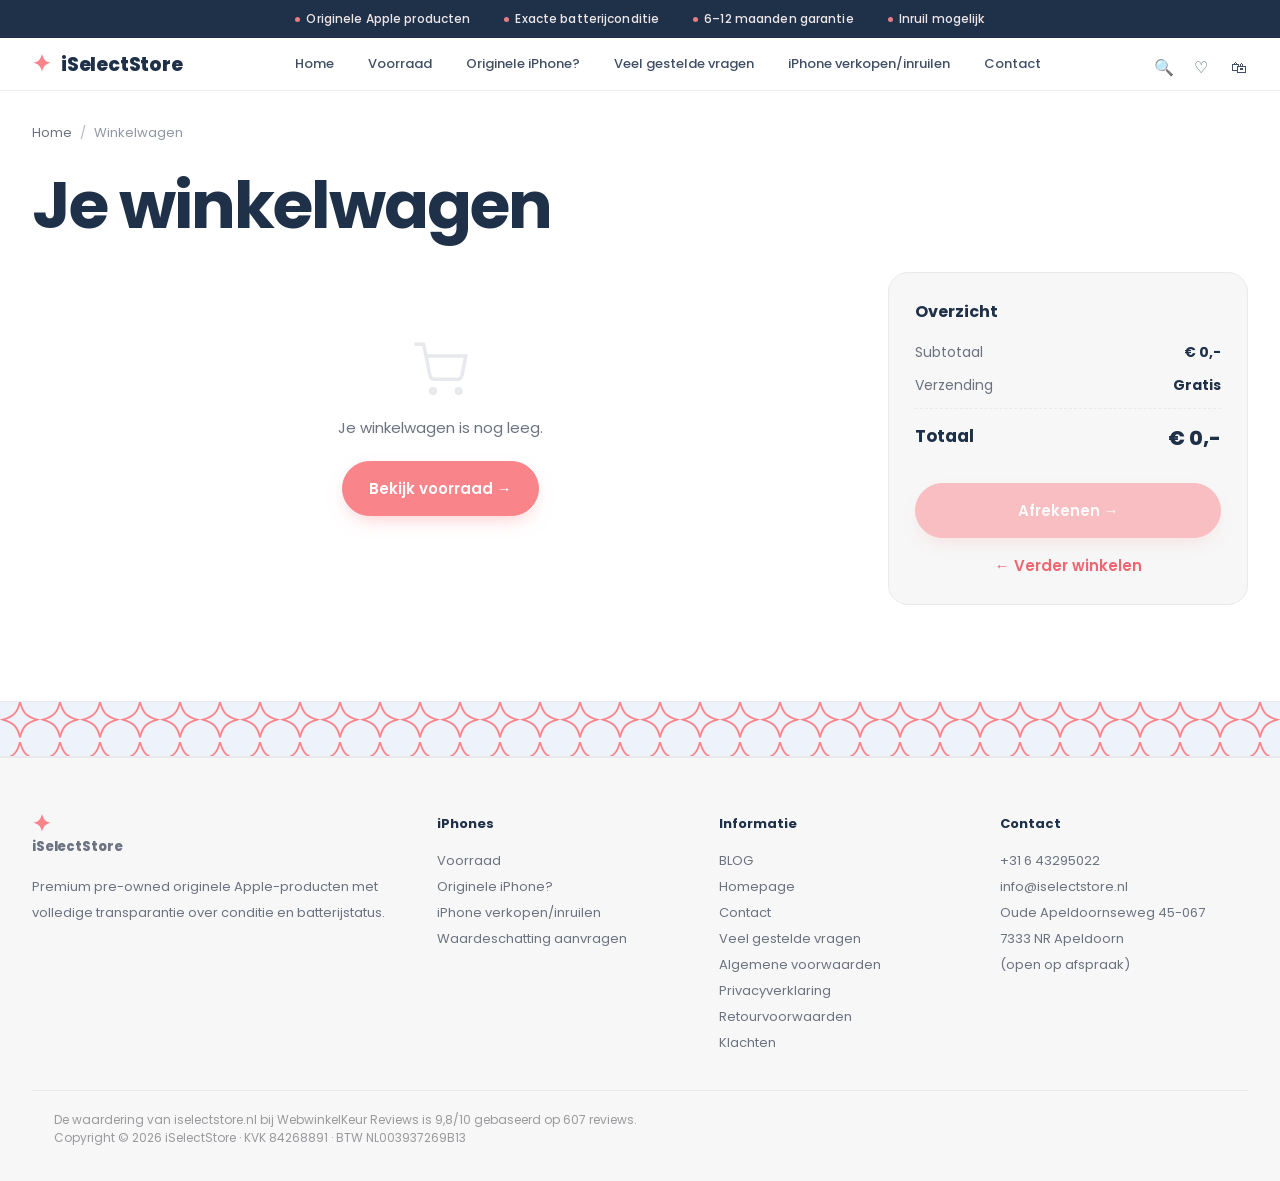
==== cart.html @ cd5c59bc "Add working shopping cart and checkout flow (localStorage-based) to complete the end-to-end demo: pr" ====
<!doctype html>
<html lang="nl">
<head>
<meta charset="utf-8">
<meta name="viewport" content="width=device-width,initial-scale=1,viewport-fit=cover">
<meta name="theme-color" content="#1f3049">
<title>Winkelwagen — iSelectStore</title>
<link rel="preconnect" href="https://fonts.googleapis.com">
<link rel="preconnect" href="https://fonts.gstatic.com" crossorigin>
<link href="https://fonts.googleapis.com/css2?family=Poppins:wght@400;500;600;700;800&display=swap" rel="stylesheet">
<link rel="stylesheet" href="styles.css">
</head>
<body>
<div class="top"><div class="topin"><span>Originele Apple producten</span><span>Exacte batterijconditie</span><span>6–12 maanden garantie</span><span>Inruil mogelijk</span></div></div>

<header id="siteHeader"><div class="nav">
  <a class="logo" href="index.html"><svg class="mark" viewBox="0 0 24 24"><path d="M12 0c.9 3.2 2 5.6 3.4 7.1C16.9 8.6 19.2 9.7 22.4 10.6c-3.2.9-5.5 2-7 3.5C13.9 15.6 12.8 18 12 21.1c-.8-3.1-1.9-5.5-3.4-7C7.1 12.6 4.8 11.5 1.6 10.6c3.2-.9 5.5-2 7-3.5C10.1 5.6 11.2 3.2 12 0z"/></svg>iSelectStore</a>
  <nav class="links"><a href="index.html">Home</a><a href="index.html#producten">Voorraad</a><a>Originele iPhone?</a><a>Veel gestelde vragen</a><a>iPhone verkopen/inruilen</a><a>Contact</a></nav>
  <div class="icons">
    <button class="ic" aria-label="Zoeken">🔍</button>
    <button class="ic" aria-label="Favorieten">♡</button>
    <a class="ic" href="cart.html" aria-label="Winkelwagen">🛍<span class="count">0</span></a>
    <button class="burger" id="burger" aria-label="Menu"><span></span><span></span><span></span></button>
  </div>
</div></header>

<nav class="mnav" id="mnav">
  <a href="index.html">Home</a><a href="index.html#producten">Voorraad</a><a>Originele iPhone?</a><a>Veel gestelde vragen</a><a>iPhone verkopen/inruilen</a><a>Contact</a>
  <a class="btn primary">Bekijk voorraad →</a>
</nav>

<main>
<section style="padding-top:32px"><div class="wrap">
  <div class="breadcrumb"><a href="index.html">Home</a><span>/</span><span style="color:var(--navy)">Winkelwagen</span></div>
  <h1 style="margin-bottom:32px">Je winkelwagen</h1>

  <div class="cartLayout">
    <div id="cartList"></div>
    <aside class="cartSummary">
      <h3>Overzicht</h3>
      <div class="sumRow"><span>Subtotaal</span><b id="sumSubtotal">€ 0,-</b></div>
      <div class="sumRow"><span>Verzending</span><b>Gratis</b></div>
      <div class="sumRow total"><span>Totaal</span><b id="sumTotal">€ 0,-</b></div>
      <a class="btn primary" id="checkoutBtn" href="checkout.html" style="width:100%;margin-top:18px;justify-content:center">Afrekenen →</a>
      <a class="link" href="index.html#producten" style="justify-content:center;margin-top:16px;width:100%">← Verder winkelen</a>
    </aside>
  </div>
</div></section>
</main>

<div class="patternBand"></div>

<footer><div class="wrap">
  <div class="footer">
    <div><a class="logo" href="index.html"><svg class="mark" viewBox="0 0 24 24"><path d="M12 0c.9 3.2 2 5.6 3.4 7.1C16.9 8.6 19.2 9.7 22.4 10.6c-3.2.9-5.5 2-7 3.5C13.9 15.6 12.8 18 12 21.1c-.8-3.1-1.9-5.5-3.4-7C7.1 12.6 4.8 11.5 1.6 10.6c3.2-.9 5.5-2 7-3.5C10.1 5.6 11.2 3.2 12 0z"/></svg>iSelectStore</a><p style="margin-top:14px">Premium pre-owned originele Apple-producten met volledige transparantie over conditie en batterijstatus.</p></div>
    <div><h4>iPhones</h4><a href="index.html#producten">Voorraad</a><a>Originele iPhone?</a><a>iPhone verkopen/inruilen</a><a>Waardeschatting aanvragen</a></div>
    <div><h4>Informatie</h4><a>BLOG</a><a href="index.html">Homepage</a><a>Contact</a><a>Veel gestelde vragen</a><a>Algemene voorwaarden</a><a>Privacyverklaring</a><a>Retourvoorwaarden</a><a>Klachten</a></div>
    <div><h4>Contact</h4><p>+31 6 43295022</p><p>info@iselectstore.nl</p><p>Oude Apeldoornseweg 45-067<br>7333 NR Apeldoorn<br>(open op afspraak)</p></div>
  </div>
  <div class="finePrint">De waardering van iselectstore.nl bij WebwinkelKeur Reviews is 9,8/10 gebaseerd op 607 reviews.<br>Copyright © 2026 iSelectStore · KVK 84268891 · BTW NL003937269B13</div>
</div></footer>

<script src="cart.js"></script>
<script src="main.js"></script>
<script>
function renderCart(){
  var items=iCart.getCart();
  var list=document.getElementById('cartList');
  var checkoutBtn=document.getElementById('checkoutBtn');

  if(!items.length){
    list.innerHTML='<div class="cartEmpty">'+
      '<svg viewBox="0 0 24 24" fill="none" stroke="currentColor" stroke-width="1.5" style="margin:0 auto 18px;display:block"><circle cx="9" cy="21" r="1"/><circle cx="20" cy="21" r="1"/><path d="M1 1h4l2.7 13.4a2 2 0 0 0 2 1.6h9.7a2 2 0 0 0 2-1.6L23 6H6"/></svg>'+
      '<p>Je winkelwagen is nog leeg.</p>'+
      '<a class="btn primary" href="index.html#producten">Bekijk voorraad →</a>'+
    '</div>';
    checkoutBtn.style.pointerEvents='none';
    checkoutBtn.style.opacity='.5';
  }else{
    list.innerHTML=items.map(function(item,i){
      return '<div class="cartItem">'+
        '<img src="'+item.img+'" alt="'+item.title+'">'+
        '<div class="info">'+
          '<h4>'+item.title+'</h4>'+
          '<div class="meta">'+item.meta+'</div>'+
          '<div class="itemPrice">'+iCart.fmt(item.price)+'</div>'+
        '</div>'+
        '<button class="remove" data-i="'+i+'">Verwijderen</button>'+
      '</div>';
    }).join('');
    checkoutBtn.style.pointerEvents='';
    checkoutBtn.style.opacity='';
  }

  var total=iCart.cartTotal(items);
  document.getElementById('sumSubtotal').textContent=iCart.fmt(total);
  document.getElementById('sumTotal').textContent=iCart.fmt(total);

  list.querySelectorAll('.remove').forEach(function(btn){
    btn.addEventListener('click',function(){
      iCart.removeFromCart(parseInt(btn.dataset.i,10));
      renderCart();
    });
  });
}
renderCart();
</script>
</body>
</html>
---- styles.css ----
:root{
  --navy:#1f3049;--coral:#f9858b;--coral-ink:#ef6570;--ivory:#f7f7f7;--anthracite:#25292d;
  --ink:#25292d;--muted:#6b7280;--line:#e7e9ec;--soft:#f7f7f7;
  --max:1260px;--ease:cubic-bezier(.22,1,.36,1);--header-h:52px
}
*{box-sizing:border-box;-webkit-tap-highlight-color:transparent}
html{scroll-behavior:smooth}
body{margin:0;font-family:'Poppins',-apple-system,BlinkMacSystemFont,"Helvetica Neue",Arial,sans-serif;color:var(--ink);background:#fff;-webkit-font-smoothing:antialiased;text-rendering:optimizeLegibility;overflow-x:hidden}
body.locked{overflow:hidden}
a{text-decoration:none;color:inherit}
img{display:block;max-width:100%}
button{font:inherit}
::selection{background:rgba(249,133,139,.25)}

.reveal{opacity:0;transform:translateY(26px);transition:opacity .8s var(--ease),transform .8s var(--ease)}
.reveal.in{opacity:1;transform:none}

.mark{flex:none;display:block}
.mark path{fill:var(--coral)}

.patternBand{height:56px;background-color:#eef3fb;border-top:1px solid var(--line);border-bottom:1px solid var(--line);
  background-image:url("data:image/svg+xml,%3Csvg xmlns='http://www.w3.org/2000/svg' width='40' height='40' viewBox='0 0 24 24'%3E%3Cpath d='M12 0c.9 3.2 2 5.6 3.4 7.1C16.9 8.6 19.2 9.7 22.4 10.6c-3.2.9-5.5 2-7 3.5C13.9 15.6 12.8 18 12 21.1c-.8-3.1-1.9-5.5-3.4-7C7.1 12.6 4.8 11.5 1.6 10.6c3.2-.9 5.5-2 7-3.5C10.1 5.6 11.2 3.2 12 0z' fill='none' stroke='%23f9858b' stroke-width='1.1'/%3E%3C/svg%3E");
  background-repeat:repeat;background-size:40px 40px}

.top{background:var(--navy);color:#fdf5f4;font-size:12px;overflow:hidden;letter-spacing:.01em;position:relative}
.topin{max-width:var(--max);margin:auto;padding:10px 18px;display:flex;gap:34px;justify-content:center;font-weight:500;white-space:nowrap;overflow-x:auto;scrollbar-width:none}
.topin::-webkit-scrollbar{display:none}
.topin span{opacity:.92;display:flex;align-items:center;gap:6px;flex:none}
.topin span::before{content:'';width:5px;height:5px;border-radius:50%;background:var(--coral);flex:none}

header{position:sticky;top:0;z-index:60;background:rgba(255,255,255,.86);backdrop-filter:saturate(180%) blur(20px);-webkit-backdrop-filter:saturate(180%) blur(20px);border-bottom:1px solid rgba(31,48,73,.08);transition:box-shadow .3s}
header.scrolled{box-shadow:0 1px 0 rgba(31,48,73,.06),0 8px 24px -12px rgba(31,48,73,.12)}
.nav{max-width:var(--max);margin:auto;height:var(--header-h);padding:0 22px;display:flex;align-items:center;gap:30px}
.logo{display:flex;align-items:center;gap:9px;color:var(--navy);flex:none;font-weight:800;font-size:19px;letter-spacing:-.01em}
.logo .mark{width:20px;height:20px}
.links{display:flex;gap:34px;justify-content:center;flex:1;font-size:13px;font-weight:500;color:var(--navy)}
.links a{opacity:.85;transition:opacity .2s}.links a:hover{opacity:1}
.icons{display:flex;gap:20px;align-items:center;color:var(--navy)}
.ic{width:18px;height:18px;display:grid;place-items:center;opacity:.85;cursor:pointer;transition:opacity .2s,transform .2s;background:none;border:0;padding:0;color:inherit;position:relative}
.ic:hover{opacity:1;transform:scale(1.08)}
.ic .count{position:absolute;top:-7px;right:-9px;background:var(--coral);color:#fff;font-size:9.5px;font-weight:800;width:16px;height:16px;border-radius:50%;display:grid;place-items:center;box-shadow:0 0 0 2px #fff}
.burger{display:none;width:22px;height:16px;position:relative;background:none;border:0;padding:0;cursor:pointer;flex:none}
.burger span{position:absolute;left:0;right:0;height:2px;background:var(--navy);border-radius:2px;transition:transform .3s var(--ease),opacity .2s}
.burger span:nth-child(1){top:0}.burger span:nth-child(2){top:7px}.burger span:nth-child(3){top:14px}
.burger.open span:nth-child(1){transform:translateY(7px) rotate(45deg)}
.burger.open span:nth-child(2){opacity:0}
.burger.open span:nth-child(3){transform:translateY(-7px) rotate(-45deg)}

.mnav{position:fixed;inset:0;z-index:55;background:rgba(255,255,255,.98);backdrop-filter:blur(30px);display:flex;flex-direction:column;justify-content:center;align-items:center;gap:6px;
  opacity:0;visibility:hidden;transform:translateY(-8px);transition:opacity .35s var(--ease),transform .35s var(--ease),visibility 0s .35s}
.mnav.open{opacity:1;visibility:visible;transform:none;transition:opacity .35s var(--ease),transform .35s var(--ease)}
.mnav a{font-size:30px;font-weight:600;letter-spacing:-.02em;color:var(--navy);padding:14px 0}
.mnav .primary{margin-top:22px;padding:16px 34px;font-size:16px}

.hero{background:radial-gradient(circle at 18% 20%,#fbfbfd 0%,var(--ivory) 45%,#eef0f3 100%);position:relative;overflow:hidden}
.hero::after{content:'';position:absolute;inset:0;background:radial-gradient(600px 300px at 85% 15%,rgba(249,133,139,.14),transparent 70%)}
.heroIn{max-width:var(--max);margin:auto;min-height:620px;padding:clamp(44px,8vw,70px) 22px;display:grid;grid-template-columns:1fr 1fr;align-items:center;gap:40px;position:relative}
.eye{font-size:13px;letter-spacing:.14em;font-weight:600;color:var(--coral-ink);margin-bottom:18px;text-transform:uppercase;display:flex;align-items:center;gap:8px}
.eye::before{content:'';width:22px;height:1px;background:var(--coral-ink)}
h1{font-size:clamp(38px,6vw,66px);line-height:1.05;letter-spacing:-.03em;margin:0 0 22px;font-weight:700;color:var(--navy)}
h1 span{color:var(--coral)}
.lead{font-size:clamp(16px,2.4vw,19px);line-height:1.6;color:var(--muted);max-width:540px;font-weight:400}
.ctas{display:flex;gap:14px;margin-top:34px;flex-wrap:wrap}
.btn{padding:15px 26px;border:1px solid rgba(31,48,73,.14);border-radius:980px;font-weight:600;font-size:15px;display:inline-flex;justify-content:center;align-items:center;gap:8px;transition:transform .25s var(--ease),box-shadow .25s var(--ease),background .25s;background:#fff;color:var(--navy);white-space:nowrap}
.btn:active{transform:scale(.97)}
.btn:hover{transform:translateY(-2px);box-shadow:0 10px 24px -10px rgba(31,48,73,.18)}
.primary{background:var(--coral);border-color:var(--coral);color:#fff;box-shadow:0 8px 20px -8px rgba(249,133,139,.55)}
.primary:hover{background:var(--coral-ink);border-color:var(--coral-ink);box-shadow:0 12px 28px -8px rgba(249,133,139,.6)}
.rating{display:flex;gap:12px;margin-top:30px;align-items:center;font-size:14px;color:var(--muted);flex-wrap:wrap}
.rating b{color:var(--navy)}
.stars{color:var(--coral);letter-spacing:2px}
.heroImg{display:flex;justify-content:center;perspective:1200px}
.heroImg img{width:min(540px,94%);aspect-ratio:1;object-fit:cover;border-radius:32px;box-shadow:0 40px 80px -20px rgba(31,48,73,.32),0 10px 30px -10px rgba(31,48,73,.14);transition:transform .6s var(--ease);will-change:transform}
.heroImg:hover img{transform:rotateY(-4deg) rotateX(2deg) scale(1.015)}

.wrap{max-width:var(--max);margin:auto;padding:0 22px}

.trust{border-block:1px solid var(--line);background:var(--ivory)}
.trustgrid{display:grid;grid-template-columns:repeat(6,1fr)}
.trustitem{display:flex;flex-direction:column;align-items:center;text-align:center;gap:10px;padding:28px 12px;border-right:1px solid var(--line)}
.trustitem:last-child{border-right:0}
.bubble{width:44px;height:44px;border-radius:50%;background:#fff;color:var(--coral);display:grid;place-items:center;box-shadow:0 2px 8px rgba(31,48,73,.08);flex:none}
.bubble svg{width:20px;height:20px}
.trustitem b{display:block;font-size:12.5px;font-weight:600;color:var(--navy);line-height:1.3}
.trustitem small{color:var(--muted);font-size:11px}

section{padding:clamp(56px,9vw,96px) 0}
.head{display:flex;justify-content:space-between;align-items:end;gap:15px;margin-bottom:36px;flex-wrap:wrap}
.eyebrow{font-size:12px;font-weight:700;letter-spacing:.12em;text-transform:uppercase;color:var(--coral-ink);margin:0 0 10px}
h2{font-size:clamp(27px,4vw,40px);letter-spacing:-.025em;margin:0 0 6px;font-weight:700;color:var(--navy)}
.sub{color:var(--muted);margin:0;font-size:16px}
.link{color:var(--coral-ink);font-weight:600;font-size:15px;display:inline-flex;align-items:center;gap:6px;transition:gap .2s}
.link:hover{gap:10px}

.cats{display:grid;grid-template-columns:repeat(4,1fr);gap:16px}
.cat{position:relative;overflow:hidden;border-radius:24px;min-height:320px;background:var(--soft);border:1px solid var(--line);transition:transform .45s var(--ease),box-shadow .45s var(--ease)}
.cat:hover{transform:translateY(-6px);box-shadow:0 24px 40px -20px rgba(31,48,73,.28)}
.cat img{width:100%;height:100%;object-fit:cover;transition:transform .6s var(--ease)}
.cat:hover img{transform:scale(1.06)}
.catcopy{position:absolute;left:0;right:0;bottom:0;padding:54px 20px 20px;background:linear-gradient(transparent,rgba(31,48,73,.8) 75%);color:#fff}
.catcopy b{font-size:20px;display:block;font-weight:700;letter-spacing:-.01em}
.catcopy span{font-size:12.5px;color:rgba(255,255,255,.85);display:inline-flex;align-items:center;gap:6px;margin-top:2px}

.tabs{display:flex;gap:8px;border:1px solid var(--line);background:var(--soft);padding:4px;border-radius:980px;margin-bottom:32px;width:fit-content;max-width:100%;overflow-x:auto;scrollbar-width:none}
.tabs::-webkit-scrollbar{display:none}
.tab{padding:9px 18px;color:var(--muted);white-space:nowrap;border-radius:980px;font-size:13.5px;font-weight:600;cursor:pointer;transition:background .2s,color .2s;flex:none}
.tab.active{color:#fff;background:var(--coral)}

.products{display:grid;grid-template-columns:repeat(4,1fr);gap:18px}
.card{border:1px solid var(--line);border-radius:22px;padding:16px;position:relative;background:#fff;display:flex;flex-direction:column;transition:transform .35s var(--ease),box-shadow .35s var(--ease),border-color .35s}
.card:hover{transform:translateY(-6px);box-shadow:0 26px 44px -22px rgba(31,48,73,.24);border-color:transparent}
.card>img{width:100%;aspect-ratio:1;object-fit:cover;border-radius:16px;background:#f6f6f6}
.heart{position:absolute;right:22px;top:22px;width:34px;height:34px;border-radius:50%;background:rgba(255,255,255,.9);backdrop-filter:blur(6px);display:grid;place-items:center;box-shadow:0 2px 8px rgba(31,48,73,.12);transition:transform .2s,color .2s;color:var(--navy);border:0}
.heart:hover{transform:scale(1.12);color:var(--coral)}
.badge{display:inline-flex;align-items:center;gap:5px;margin:13px 0 9px;background:#fdeceb;color:var(--coral-ink);padding:5px 10px;border-radius:999px;font-size:11px;font-weight:700;width:fit-content}
.badge::before{content:'●';font-size:7px}
.card h3{font-size:16.5px;line-height:1.3;margin:0 0 4px;font-weight:600;letter-spacing:-.01em;color:var(--navy)}
.meta{color:var(--muted);font-size:12.5px}
.price{display:flex;gap:9px;align-items:baseline;margin:11px 0 14px}
.price b{font-size:22px;font-weight:700;letter-spacing:-.01em;color:var(--navy)}
.old{font-size:12.5px;text-decoration:line-through;color:#9ca2aa}
.add{margin-top:auto;border:0;border-radius:980px;padding:13px;background:var(--navy);color:#fff;font-weight:600;font-size:14px;cursor:pointer;transition:background .2s,transform .2s}
.add:hover{background:var(--coral);transform:translateY(-1px)}

.snapdots{display:none;justify-content:center;gap:6px;margin-top:14px}
.snapdots span{width:6px;height:6px;border-radius:50%;background:var(--line)}
.snapdots span:first-child{background:var(--coral);width:16px;border-radius:4px}

.promo{background:linear-gradient(120deg,var(--navy),#2c4262 65%);border-radius:32px;display:grid;grid-template-columns:1.1fr .9fr;overflow:hidden;align-items:center;position:relative}
.promo::before{content:'';position:absolute;inset:0;background:radial-gradient(60px 60px at 92% 12%,rgba(249,133,139,.5),transparent 70%),radial-gradient(500px 260px at 0% 100%,rgba(249,133,139,.18),transparent 70%)}
.promocopy{padding:clamp(30px,5vw,56px);position:relative;color:#fff}
.promocopy h2{font-size:clamp(32px,5vw,52px);color:var(--coral);font-weight:800;line-height:1.05;margin:0 0 14px}
.promocopy p{color:rgba(255,255,255,.78);font-size:17px;line-height:1.6;margin:0 0 26px;max-width:420px}
.promo img{width:100%;height:380px;object-fit:cover}

.trade{background:linear-gradient(120deg,var(--navy),#2c4262 60%);border-radius:32px;display:grid;grid-template-columns:1.05fr .95fr;overflow:hidden;align-items:center;position:relative}
.trade::before{content:'';position:absolute;inset:0;background:radial-gradient(500px 260px at 10% 20%,rgba(249,133,139,.28),transparent 70%)}
.tradecopy{padding:clamp(30px,5vw,56px);position:relative;color:#fff}
.trade .eye{color:var(--coral)}.trade .eye::before{background:var(--coral)}
.trade h2{font-size:clamp(28px,4vw,44px);color:#fff}
.trade .lead{color:rgba(255,255,255,.72)}
.trade img{width:100%;height:400px;object-fit:cover}

.reviews{display:grid;grid-template-columns:repeat(3,1fr);gap:16px}
.review{border:1px solid var(--line);border-radius:20px;padding:26px;background:#fff;transition:box-shadow .3s,transform .3s}
.review:hover{box-shadow:0 20px 36px -22px rgba(31,48,73,.22);transform:translateY(-4px)}
.review p{color:#3a3d42;line-height:1.6;font-size:15px}
.review b{display:flex;align-items:center;gap:10px;margin-top:14px;font-size:13.5px;font-weight:600;color:var(--navy)}
.review b::before{content:'';width:30px;height:30px;border-radius:50%;background:linear-gradient(135deg,var(--coral),#ffb2b6);flex:none}

footer{border-top:1px solid var(--line);padding:56px 0 34px;background:var(--ivory)}
.footer{display:grid;grid-template-columns:1.5fr repeat(3,1fr);gap:34px}
.footer h4{margin:0 0 14px;font-size:13px;font-weight:700;color:var(--navy)}
.footer p,.footer a{display:block;color:var(--muted);font-size:13px;line-height:2;margin:0;transition:color .2s}
.footer a:hover{color:var(--navy)}
.finePrint{max-width:var(--max);margin:34px auto 0;padding:20px 22px 0;border-top:1px solid var(--line);color:#9a9a9e;font-size:12px}

/* Product detail page */
.breadcrumb{display:flex;gap:8px;align-items:center;font-size:13px;color:var(--muted);margin-bottom:28px;flex-wrap:wrap}
.breadcrumb a{transition:color .2s}.breadcrumb a:hover{color:var(--navy)}
.breadcrumb span{opacity:.5}

.pdp{display:grid;grid-template-columns:1fr 1fr;gap:56px;align-items:start}
.gallery{position:sticky;top:calc(var(--header-h) + 24px)}
.galleryMain{position:relative;border-radius:28px;overflow:hidden;background:var(--soft);border:1px solid var(--line);aspect-ratio:1}
.galleryMain img{width:100%;height:100%;object-fit:cover;transition:opacity .3s}
.ribbon{position:absolute;top:18px;left:18px;background:var(--coral);color:#fff;font-size:11px;font-weight:800;letter-spacing:.06em;text-transform:uppercase;padding:8px 14px;border-radius:999px;box-shadow:0 8px 20px -8px rgba(249,133,139,.6)}
.thumbs{display:flex;gap:10px;margin-top:14px}
.thumb{width:76px;height:76px;border-radius:14px;overflow:hidden;border:2px solid transparent;cursor:pointer;background:var(--soft);flex:none;transition:border-color .2s,transform .2s}
.thumb img{width:100%;height:100%;object-fit:cover}
.thumb.active{border-color:var(--coral)}
.thumb:hover{transform:translateY(-2px)}

.pdpInfo b.brand{color:var(--coral-ink);font-size:12px;font-weight:700;letter-spacing:.12em;text-transform:uppercase;display:block;margin-bottom:10px}
.pdpInfo h1{font-size:clamp(28px,3.4vw,38px);margin:0 0 10px}
.pdpRating{display:flex;align-items:center;gap:10px;font-size:13px;color:var(--muted);margin-bottom:22px}
.pdpPrice{display:flex;align-items:baseline;gap:12px;margin-bottom:6px}
.pdpPrice b{font-size:36px;font-weight:800;color:var(--navy);letter-spacing:-.02em}
.pdpPrice .old{font-size:16px}
.pdpSaving{display:inline-block;background:#fdeceb;color:var(--coral-ink);font-size:12px;font-weight:700;padding:4px 10px;border-radius:999px;margin-bottom:26px}
.pdpTaxNote{color:var(--muted);font-size:12.5px;margin:-18px 0 26px}

.specs{display:grid;grid-template-columns:1fr 1fr;gap:10px 20px;margin:0 0 28px;padding:20px;background:var(--soft);border-radius:18px;border:1px solid var(--line)}
.specs div{display:flex;flex-direction:column;gap:2px}
.specs b{font-size:13.5px;color:var(--navy)}
.specs small{color:var(--muted);font-size:11.5px;text-transform:uppercase;letter-spacing:.05em}

.optionGroup{margin-bottom:24px}
.optionGroup>label{display:block;font-size:13px;font-weight:600;color:var(--navy);margin-bottom:10px}
.swatches{display:flex;gap:10px;flex-wrap:wrap}
.swatch{padding:10px 18px;border-radius:980px;border:1.5px solid var(--line);font-size:13.5px;font-weight:600;color:var(--navy);cursor:pointer;transition:border-color .2s,background .2s}
.swatch.active{border-color:var(--coral);background:#fdeceb;color:var(--coral-ink)}
.colorDot{width:18px;height:18px;border-radius:50%;border:1.5px solid var(--line);cursor:pointer;transition:transform .2s,box-shadow .2s}
.colorDot.active{box-shadow:0 0 0 2px #fff,0 0 0 4px var(--coral)}

.accessories{display:flex;flex-direction:column;gap:10px}
.accessory{display:flex;align-items:center;gap:14px;border:1.5px solid var(--line);border-radius:16px;padding:14px 16px;cursor:pointer;transition:border-color .2s,background .2s}
.accessory:hover{border-color:#f3c4c7}
.accessory input{position:absolute;opacity:0;width:0;height:0}
.accCheck{width:20px;height:20px;border-radius:6px;border:1.5px solid var(--line);flex:none;display:grid;place-items:center;transition:background .2s,border-color .2s;background:#fff}
.accCheck::after{content:'';width:9px;height:5px;border-left:2px solid #fff;border-bottom:2px solid #fff;transform:rotate(-45deg) translateY(-1px);opacity:0}
.accessory input:checked ~ .accCheck{background:var(--coral);border-color:var(--coral)}
.accessory input:checked ~ .accCheck::after{opacity:1}
.accessory:has(input:checked){border-color:var(--coral);background:#fdeceb}
.accInfo{flex:1;display:flex;flex-direction:column;gap:2px}
.accInfo b{font-size:13.5px;color:var(--navy);font-weight:600}
.accInfo small{color:var(--muted);font-size:11.5px}
.accPrice{font-size:13.5px;font-weight:700;color:var(--navy);flex:none}
.accTotal{display:flex;justify-content:space-between;align-items:center;margin-top:14px;padding-top:14px;border-top:1px dashed var(--line);font-size:13.5px;color:var(--muted);font-weight:600}
.accTotal b{color:var(--navy);font-size:17px;font-weight:800}

.buyRow{display:flex;gap:12px;margin-bottom:20px}
.qty{display:flex;align-items:center;border:1.5px solid var(--line);border-radius:980px;overflow:hidden;flex:none}
.qty button{width:42px;height:52px;border:0;background:none;font-size:18px;cursor:pointer;color:var(--navy)}
.qty span{width:32px;text-align:center;font-weight:600}
.buyRow .add{flex:1;height:52px;font-size:15px}

.pdpFeatures{display:flex;flex-direction:column;gap:12px;padding-top:22px;border-top:1px solid var(--line)}
.pdpFeature{display:flex;gap:12px;align-items:flex-start;font-size:13.5px;color:var(--ink)}
.pdpFeature svg{width:18px;height:18px;color:var(--coral);flex:none;margin-top:1px}

.accordion{border-top:1px solid var(--line);margin-top:8px}
.accItem{border-bottom:1px solid var(--line)}
.accHead{display:flex;justify-content:space-between;align-items:center;padding:18px 2px;cursor:pointer;font-weight:600;color:var(--navy);font-size:14.5px}
.accHead::after{content:'+';font-size:20px;font-weight:400;color:var(--muted);transition:transform .25s}
.accItem.open .accHead::after{transform:rotate(45deg)}
.accBody{max-height:0;overflow:hidden;transition:max-height .35s var(--ease)}
.accBody p{color:var(--muted);font-size:14px;line-height:1.7;padding:0 2px 18px;margin:0}
.accBody ul{margin:0;padding:0 2px 18px 18px;color:var(--muted);font-size:14px;line-height:1.8}

.stockNote{display:flex;align-items:center;gap:6px;color:var(--coral-ink);font-size:12.5px;font-weight:600;margin:0 0 22px}
.stockNote::before{content:'';width:7px;height:7px;border-radius:50%;background:var(--coral);flex:none;animation:pulse 1.6s infinite}
@keyframes pulse{0%,100%{opacity:1}50%{opacity:.35}}

.mobileBuy{display:none;position:fixed;left:0;right:0;bottom:0;z-index:70;background:rgba(255,255,255,.94);backdrop-filter:blur(20px);border-top:1px solid var(--line);padding:12px 16px;padding-bottom:max(12px,env(safe-area-inset-bottom));align-items:center;gap:12px;box-shadow:0 -8px 24px -12px rgba(31,48,73,.15)}
.mobileBuy .mbPrice{display:flex;flex-direction:column;line-height:1.2;flex:none}
.mobileBuy .mbPrice b{color:var(--navy);font-size:17px;font-weight:800}
.mobileBuy .mbPrice span{color:var(--muted);font-size:11px;text-decoration:line-through}
.mobileBuy .add{flex:1;height:48px;margin:0}

/* Cart & checkout */
.cartLayout{display:grid;grid-template-columns:1fr 360px;gap:40px;align-items:start}
.cartItem{display:flex;gap:16px;padding:18px 0;border-bottom:1px solid var(--line)}
.cartItem img{width:96px;height:96px;border-radius:14px;object-fit:cover;flex:none;background:var(--soft)}
.cartItem .info{flex:1;display:flex;flex-direction:column}
.cartItem h4{margin:0 0 4px;font-size:15px;color:var(--navy);font-weight:600}
.cartItem .meta{font-size:12.5px;color:var(--muted)}
.cartItem .itemPrice{margin-top:auto;font-weight:700;color:var(--navy);font-size:16px}
.cartItem .remove{background:none;border:0;color:var(--muted);cursor:pointer;font-size:12.5px;text-decoration:underline;padding:0;align-self:flex-start;margin-left:auto}
.cartItem .remove:hover{color:var(--coral-ink)}

.cartSummary{border:1px solid var(--line);border-radius:20px;padding:26px;background:var(--soft);position:sticky;top:calc(var(--header-h) + 24px)}
.cartSummary h3{margin:0 0 18px;font-size:16px;color:var(--navy)}
.sumRow{display:flex;justify-content:space-between;font-size:14px;color:var(--muted);margin-bottom:12px}
.sumRow b{color:var(--navy)}
.sumRow.total{border-top:1px dashed var(--line);padding-top:14px;margin-top:4px;font-weight:700;color:var(--navy);font-size:17px}
.sumRow.total b{font-size:20px;font-weight:800}

.cartEmpty{text-align:center;padding:70px 20px;color:var(--muted)}
.cartEmpty svg{width:56px;height:56px;color:var(--line);margin-bottom:18px}
.cartEmpty p{margin:0 0 22px;font-size:15px}

.checkoutBlock{margin-bottom:30px}
.checkoutBlock h3{font-size:15px;color:var(--navy);margin:0 0 14px;font-weight:700}
.formRow,.formGrid{display:grid;gap:12px}
.formGrid{grid-template-columns:1fr 1fr}
.formRow input,.formGrid input{width:100%;padding:13px 16px;border:1.5px solid var(--line);border-radius:12px;font-family:inherit;font-size:14px;color:var(--ink);background:#fff}
.formRow input:focus,.formGrid input:focus{outline:none;border-color:var(--coral)}
.payOptions{display:flex;flex-direction:column;gap:10px}
.payOption{display:flex;align-items:center;gap:12px;border:1.5px solid var(--line);border-radius:14px;padding:14px 16px;cursor:pointer;font-size:14px;font-weight:600;color:var(--navy);transition:border-color .2s,background .2s}
.payOption input{accent-color:var(--coral);width:16px;height:16px}
.payOption:has(input:checked){border-color:var(--coral);background:#fdeceb}

.miniCartItem{display:flex;gap:12px;align-items:center;padding:10px 0;border-bottom:1px solid var(--line);font-size:13px}
.miniCartItem img{width:48px;height:48px;border-radius:10px;object-fit:cover;flex:none;background:#fff}
.miniCartItem .info{flex:1;color:var(--navy);font-weight:600}
.miniCartItem .info small{display:block;color:var(--muted);font-weight:400;font-size:11.5px}
.miniCartItem b{color:var(--navy)}

.orderDone{text-align:center;padding:70px 20px}
.orderDone .checkIcon{width:64px;height:64px;border-radius:50%;background:#e6f8ec;color:#1a7e3c;display:grid;place-items:center;margin:0 auto 22px}
.orderDone .checkIcon svg{width:30px;height:30px}
.orderDone h2{margin:0 0 10px}
.orderDone p{color:var(--muted);font-size:15px;margin:0 0 4px}
.orderDone .orderNum{color:var(--navy);font-weight:700}

@media(max-width:900px){
 .links{display:none}
 .burger{display:block}
 .icons{margin-left:auto}
 .heroIn{grid-template-columns:1fr;text-align:center;min-height:auto;padding-top:56px}
 .lead{margin:auto}.ctas,.rating{justify-content:center}.heroImg{height:min(76vw,440px)}
 .trustgrid{grid-template-columns:repeat(3,1fr)}.trustitem:nth-child(3n){border-right:0}
 .cats{grid-template-columns:1fr 1fr}.products{grid-template-columns:1fr 1fr}
 .trade,.promo{grid-template-columns:1fr}.reviews{grid-template-columns:1fr}.footer{grid-template-columns:1fr 1fr}
 .pdp{grid-template-columns:1fr;gap:32px}
 .gallery{position:static}
 .cartLayout{grid-template-columns:1fr}
 .cartSummary{position:static}
}
@media(max-width:640px){
 .topin{justify-content:flex-start}
 .nav{height:48px;padding:0 16px}
 .heroIn{padding:40px 18px 24px}
 .ctas{flex-direction:column;width:100%}.btn{width:100%}
 .heroImg{height:min(80vw,340px)}.heroImg img{width:88%;border-radius:26px}
 .wrap{padding:0 18px}.head{align-items:flex-start}
 .trustgrid{grid-template-columns:repeat(2,1fr)}.trustitem:nth-child(2n){border-right:0}
 .trustitem{padding:16px 10px;gap:8px}.bubble{width:36px;height:36px}.trustitem b{font-size:11.5px}.trustitem small{font-size:9.5px}
 .cats{display:flex;overflow-x:auto;scroll-snap-type:x mandatory;margin:0 -18px;padding:0 18px 4px}.cat{min-width:78vw;min-height:260px;scroll-snap-align:center}
 .products{display:flex;overflow-x:auto;scroll-snap-type:x mandatory;margin:0 -18px;padding:0 18px 4px;gap:14px}.card{min-width:78vw;scroll-snap-align:center}.card>img{aspect-ratio:1.05/1}
 .snapdots{display:flex}
 .trade,.promo{border-radius:24px}.trade img,.promo img{height:230px}
 .footer{grid-template-columns:1fr 1fr;text-align:left}
 .mnav a{font-size:26px}
 .specs{grid-template-columns:1fr}
 .formGrid{grid-template-columns:1fr}
 .buyRow{flex-direction:column}.buyRow .qty{align-self:flex-start}
 .mobileBuy{display:flex}
 .pdp{padding-bottom:76px}
 .patternBand{height:44px;background-size:32px 32px}
}
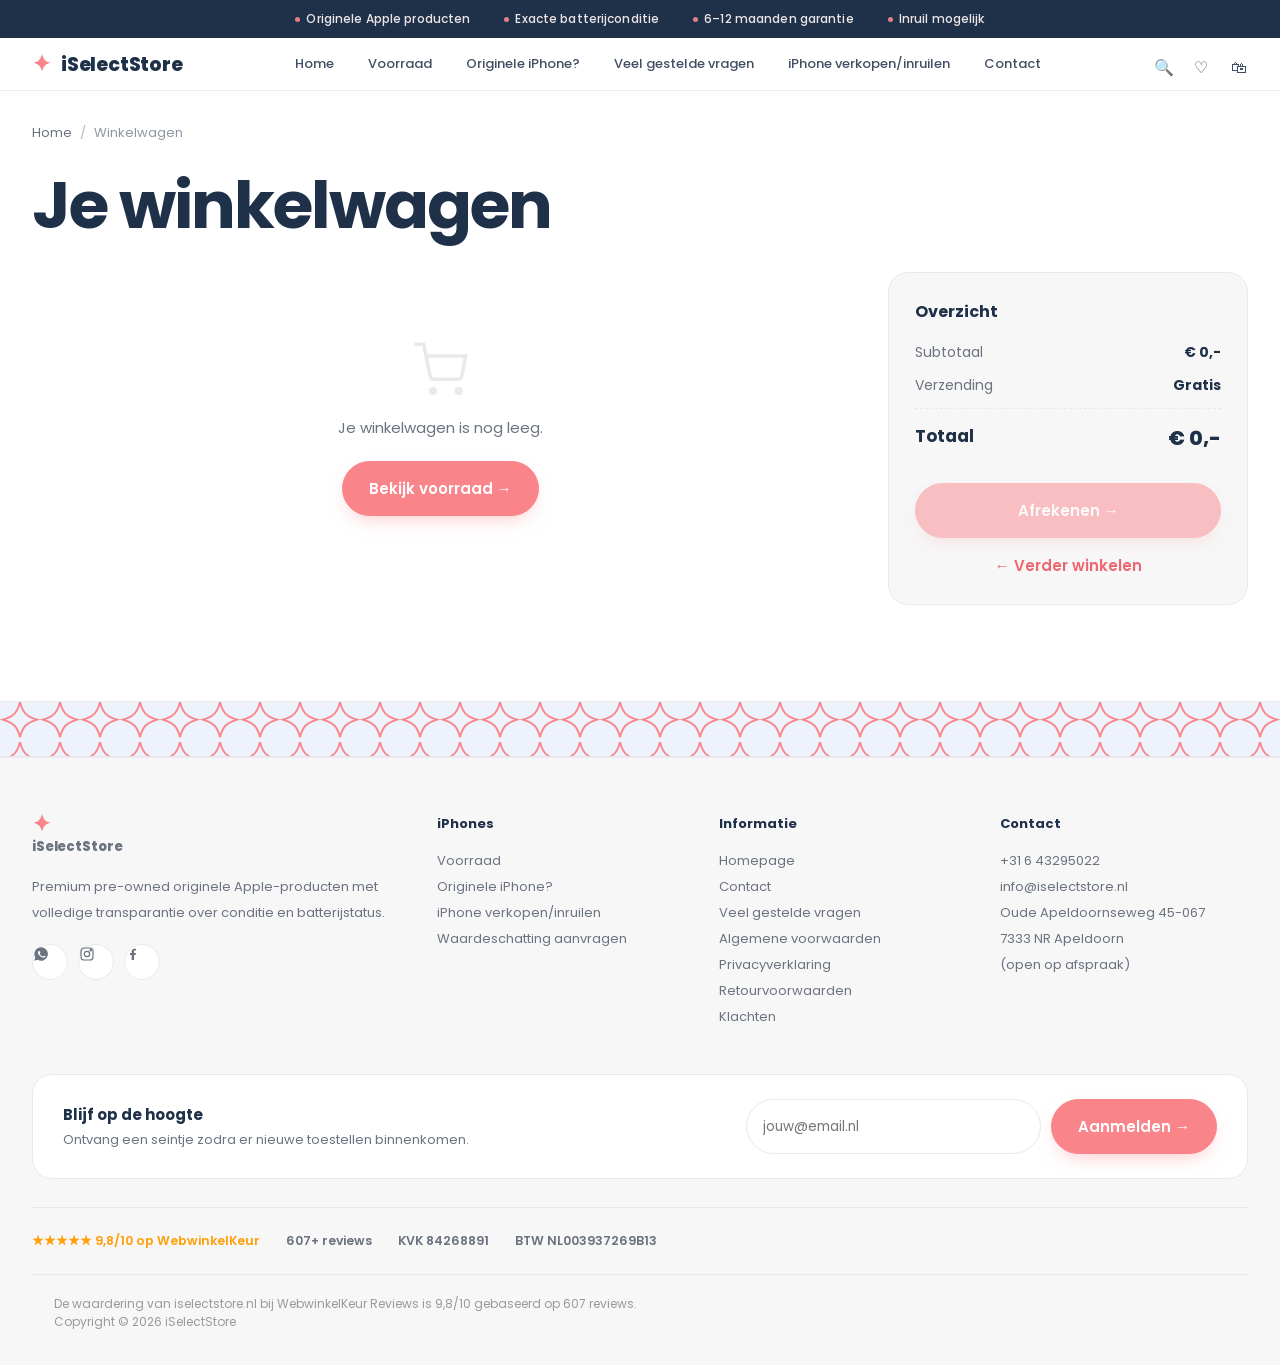
==== commit 9eef3cbe: "Wire up all nav/footer links to real pages (FAQ, Contact, Originele iPhone, trade-in trigger) and re" ====
--- a/cart.html
+++ b/cart.html
@@ -15,7 +15,7 @@
 
 <header id="siteHeader"><div class="nav">
   <a class="logo" href="index.html"><svg class="mark" viewBox="0 0 24 24"><path d="M12 0c.9 3.2 2 5.6 3.4 7.1C16.9 8.6 19.2 9.7 22.4 10.6c-3.2.9-5.5 2-7 3.5C13.9 15.6 12.8 18 12 21.1c-.8-3.1-1.9-5.5-3.4-7C7.1 12.6 4.8 11.5 1.6 10.6c3.2-.9 5.5-2 7-3.5C10.1 5.6 11.2 3.2 12 0z"/></svg>iSelectStore</a>
-  <nav class="links"><a href="index.html">Home</a><a href="index.html#producten">Voorraad</a><a>Originele iPhone?</a><a>Veel gestelde vragen</a><a>iPhone verkopen/inruilen</a><a>Contact</a></nav>
+  <nav class="links"><a href="index.html">Home</a><a href="shop.html">Voorraad</a><a href="originele-iphone.html">Originele iPhone?</a><a href="faq.html">Veel gestelde vragen</a><a class="js-tradein-trigger" href="#">iPhone verkopen/inruilen</a><a href="contact.html">Contact</a></nav>
   <div class="icons">
     <button class="ic" aria-label="Zoeken">🔍</button>
     <button class="ic" aria-label="Favorieten">♡</button>
@@ -25,7 +25,7 @@
 </div></header>
 
 <nav class="mnav" id="mnav">
-  <a href="index.html">Home</a><a href="index.html#producten">Voorraad</a><a>Originele iPhone?</a><a>Veel gestelde vragen</a><a>iPhone verkopen/inruilen</a><a>Contact</a>
+  <a href="index.html">Home</a><a href="shop.html">Voorraad</a><a href="originele-iphone.html">Originele iPhone?</a><a href="faq.html">Veel gestelde vragen</a><a class="js-tradein-trigger" href="#">iPhone verkopen/inruilen</a><a href="contact.html">Contact</a>
   <a class="btn primary">Bekijk voorraad →</a>
 </nav>
 
@@ -42,7 +42,7 @@
       <div class="sumRow"><span>Verzending</span><b>Gratis</b></div>
       <div class="sumRow total"><span>Totaal</span><b id="sumTotal">€ 0,-</b></div>
       <a class="btn primary" id="checkoutBtn" href="checkout.html" style="width:100%;margin-top:18px;justify-content:center">Afrekenen →</a>
-      <a class="link" href="index.html#producten" style="justify-content:center;margin-top:16px;width:100%">← Verder winkelen</a>
+      <a class="link" href="shop.html" style="justify-content:center;margin-top:16px;width:100%">← Verder winkelen</a>
     </aside>
   </div>
 </div></section>
@@ -52,16 +52,37 @@
 
 <footer><div class="wrap">
   <div class="footer">
-    <div><a class="logo" href="index.html"><svg class="mark" viewBox="0 0 24 24"><path d="M12 0c.9 3.2 2 5.6 3.4 7.1C16.9 8.6 19.2 9.7 22.4 10.6c-3.2.9-5.5 2-7 3.5C13.9 15.6 12.8 18 12 21.1c-.8-3.1-1.9-5.5-3.4-7C7.1 12.6 4.8 11.5 1.6 10.6c3.2-.9 5.5-2 7-3.5C10.1 5.6 11.2 3.2 12 0z"/></svg>iSelectStore</a><p style="margin-top:14px">Premium pre-owned originele Apple-producten met volledige transparantie over conditie en batterijstatus.</p></div>
-    <div><h4>iPhones</h4><a href="index.html#producten">Voorraad</a><a>Originele iPhone?</a><a>iPhone verkopen/inruilen</a><a>Waardeschatting aanvragen</a></div>
-    <div><h4>Informatie</h4><a>BLOG</a><a href="index.html">Homepage</a><a>Contact</a><a>Veel gestelde vragen</a><a>Algemene voorwaarden</a><a>Privacyverklaring</a><a>Retourvoorwaarden</a><a>Klachten</a></div>
+    <div class="footerBrand"><a class="logo" href="index.html"><svg class="mark" viewBox="0 0 24 24"><path d="M12 0c.9 3.2 2 5.6 3.4 7.1C16.9 8.6 19.2 9.7 22.4 10.6c-3.2.9-5.5 2-7 3.5C13.9 15.6 12.8 18 12 21.1c-.8-3.1-1.9-5.5-3.4-7C7.1 12.6 4.8 11.5 1.6 10.6c3.2-.9 5.5-2 7-3.5C10.1 5.6 11.2 3.2 12 0z"/></svg>iSelectStore</a>
+      <p style="margin-top:14px">Premium pre-owned originele Apple-producten met volledige transparantie over conditie en batterijstatus.</p>
+      <div class="socialRow">
+        <a class="socialIc" href="https://wa.me/31643295022" target="_blank" rel="noopener" aria-label="WhatsApp"><svg viewBox="0 0 24 24" fill="currentColor"><path d="M12 2a10 10 0 00-8.6 15L2 22l5.2-1.4A10 10 0 1012 2zm5.9 14.3c-.2.6-1.2 1.2-1.7 1.3-.4.1-1 .1-1.6-.1-.4-.1-.9-.3-1.5-.6-2.7-1.2-4.5-3.9-4.6-4.1-.1-.2-1.1-1.5-1.1-2.8 0-1.3.7-2 .9-2.2.2-.2.5-.3.7-.3h.5c.2 0 .4 0 .6.4.2.5.7 1.8.8 1.9.1.2.1.3 0 .5-.1.2-.1.3-.3.5l-.4.5c-.1.2-.3.3-.1.6.2.3.9 1.4 1.9 2.3 1.3 1.1 2.4 1.5 2.7 1.6.3.1.5.1.7-.1.2-.2.7-.8.9-1.1.2-.3.4-.2.6-.1.2.1 1.5.7 1.8.8.3.1.5.2.5.3.1.2.1.6-.1 1.2z"/></svg></a>
+        <a class="socialIc" href="#" aria-label="Instagram"><svg viewBox="0 0 24 24" fill="none" stroke="currentColor" stroke-width="1.8"><rect x="3" y="3" width="18" height="18" rx="5"/><circle cx="12" cy="12" r="4"/><circle cx="17.5" cy="6.5" r="1"/></svg></a>
+        <a class="socialIc" href="#" aria-label="Facebook"><svg viewBox="0 0 24 24" fill="currentColor"><path d="M13.5 21v-7.5H16l.4-3H13.5V8.4c0-.9.2-1.5 1.5-1.5H16.5V4.2C16.2 4.1 15.2 4 14 4c-2.4 0-4 1.5-4 4.1v2.4H7.5v3H10V21h3.5z"/></svg></a>
+      </div>
+    </div>
+    <div><h4>iPhones</h4><a href="shop.html">Voorraad</a><a href="originele-iphone.html">Originele iPhone?</a><a class="js-tradein-trigger" href="#">iPhone verkopen/inruilen</a><a class="js-tradein-trigger" href="#">Waardeschatting aanvragen</a></div>
+    <div><h4>Informatie</h4><a href="index.html">Homepage</a><a href="contact.html">Contact</a><a href="faq.html">Veel gestelde vragen</a><a href="#">Algemene voorwaarden</a><a href="#">Privacyverklaring</a><a href="#">Retourvoorwaarden</a><a href="#">Klachten</a></div>
     <div><h4>Contact</h4><p>+31 6 43295022</p><p>info@iselectstore.nl</p><p>Oude Apeldoornseweg 45-067<br>7333 NR Apeldoorn<br>(open op afspraak)</p></div>
   </div>
-  <div class="finePrint">De waardering van iselectstore.nl bij WebwinkelKeur Reviews is 9,8/10 gebaseerd op 607 reviews.<br>Copyright © 2026 iSelectStore · KVK 84268891 · BTW NL003937269B13</div>
+
+  <div class="newsletter">
+    <div><b>Blijf op de hoogte</b><p>Ontvang een seintje zodra er nieuwe toestellen binnenkomen.</p></div>
+    <form class="newsletterForm" id="newsletterForm">
+      <input type="email" placeholder="jouw@email.nl" required>
+      <button class="btn primary" type="submit">Aanmelden →</button>
+    </form>
+  </div>
+
+  <div class="footerBadges">
+    <span>★★★★★ 9,8/10 op WebwinkelKeur</span><span>607+ reviews</span><span>KVK 84268891</span><span>BTW NL003937269B13</span>
+  </div>
+
+  <div class="finePrint">De waardering van iselectstore.nl bij WebwinkelKeur Reviews is 9,8/10 gebaseerd op 607 reviews.<br>Copyright © 2026 iSelectStore</div>
 </div></footer>
 
 <script src="cart.js"></script>
 <script src="main.js"></script>
+<script src="tradein.js"></script>
 <script>
 function renderCart(){
   var items=iCart.getCart();
@@ -72,7 +93,7 @@
     list.innerHTML='<div class="cartEmpty">'+
       '<svg viewBox="0 0 24 24" fill="none" stroke="currentColor" stroke-width="1.5" style="margin:0 auto 18px;display:block"><circle cx="9" cy="21" r="1"/><circle cx="20" cy="21" r="1"/><path d="M1 1h4l2.7 13.4a2 2 0 0 0 2 1.6h9.7a2 2 0 0 0 2-1.6L23 6H6"/></svg>'+
       '<p>Je winkelwagen is nog leeg.</p>'+
-      '<a class="btn primary" href="index.html#producten">Bekijk voorraad →</a>'+
+      '<a class="btn primary" href="shop.html">Bekijk voorraad →</a>'+
     '</div>';
     checkoutBtn.style.pointerEvents='none';
     checkoutBtn.style.opacity='.5';
--- a/styles.css
+++ b/styles.css
@@ -101,10 +101,17 @@
 .catcopy b{font-size:20px;display:block;font-weight:700;letter-spacing:-.01em}
 .catcopy span{font-size:12.5px;color:rgba(255,255,255,.85);display:inline-flex;align-items:center;gap:6px;margin-top:2px}
 
-.tabs{display:flex;gap:8px;border:1px solid var(--line);background:var(--soft);padding:4px;border-radius:980px;margin-bottom:32px;width:fit-content;max-width:100%;overflow-x:auto;scrollbar-width:none}
+.tabs{display:flex;gap:8px;border:1px solid var(--line);background:var(--soft);padding:4px;border-radius:980px;margin-bottom:0;width:fit-content;max-width:100%;overflow-x:auto;scrollbar-width:none}
 .tabs::-webkit-scrollbar{display:none}
 .tab{padding:9px 18px;color:var(--muted);white-space:nowrap;border-radius:980px;font-size:13.5px;font-weight:600;cursor:pointer;transition:background .2s,color .2s;flex:none}
 .tab.active{color:#fff;background:var(--coral)}
+
+.filterBar{display:flex;flex-wrap:wrap;justify-content:space-between;align-items:center;gap:14px;margin-bottom:28px}
+.filterControls{display:flex;gap:10px;flex-wrap:wrap;align-items:center}
+.filterControls input,.filterControls select{padding:10px 16px;border:1.5px solid var(--line);border-radius:980px;font-family:inherit;font-size:13px;color:var(--navy);background:#fff;cursor:pointer}
+.filterControls input{min-width:190px;cursor:text}
+.filterControls input:focus,.filterControls select:focus{outline:none;border-color:var(--coral)}
+.noResults{text-align:center;color:var(--muted);padding:50px 0;font-size:15px}
 
 .products{display:grid;grid-template-columns:repeat(4,1fr);gap:18px}
 .card{border:1px solid var(--line);border-radius:22px;padding:16px;position:relative;background:#fff;display:flex;flex-direction:column;transition:transform .35s var(--ease),box-shadow .35s var(--ease),border-color .35s}
@@ -153,7 +160,32 @@
 .footer h4{margin:0 0 14px;font-size:13px;font-weight:700;color:var(--navy)}
 .footer p,.footer a{display:block;color:var(--muted);font-size:13px;line-height:2;margin:0;transition:color .2s}
 .footer a:hover{color:var(--navy)}
-.finePrint{max-width:var(--max);margin:34px auto 0;padding:20px 22px 0;border-top:1px solid var(--line);color:#9a9a9e;font-size:12px}
+.footer a.js-tradein-trigger{cursor:pointer}
+
+.socialRow{display:flex;gap:10px;margin-top:18px}
+.socialIc{width:36px;height:36px;border-radius:50%;background:#fff;border:1px solid var(--line);display:grid;place-items:center;color:var(--navy);transition:background .2s,color .2s,transform .2s}
+.socialIc svg{width:16px;height:16px}
+.socialIc:hover{background:var(--coral);color:#fff;border-color:var(--coral);transform:translateY(-3px)}
+
+.newsletter{display:flex;justify-content:space-between;align-items:center;gap:24px;flex-wrap:wrap;background:#fff;border:1px solid var(--line);border-radius:20px;padding:24px 30px;margin-top:44px}
+.newsletter b{color:var(--navy);font-size:15px;display:block;margin-bottom:4px}
+.newsletter p{color:var(--muted);font-size:13px;margin:0}
+.newsletterForm{display:flex;gap:10px}
+.newsletterForm input{padding:12px 16px;border:1.5px solid var(--line);border-radius:980px;font-family:inherit;font-size:13.5px;min-width:220px}
+.newsletterForm input:focus{outline:none;border-color:var(--coral)}
+.newsletterDone{color:var(--coral-ink);font-weight:600;font-size:14px}
+
+.footerBadges{display:flex;flex-wrap:wrap;gap:10px 26px;margin-top:28px;padding-top:24px;border-top:1px solid var(--line);color:var(--muted);font-size:12.5px;font-weight:600}
+.footerBadges span:first-child{color:#ff9f0a}
+
+.finePrint{max-width:var(--max);margin:24px auto 0;padding:20px 22px 0;border-top:1px solid var(--line);color:#9a9a9e;font-size:12px}
+
+@media(max-width:900px){ .footerBrand{grid-column:1/-1} }
+@media(max-width:640px){
+ .newsletter{flex-direction:column;align-items:stretch;text-align:center}
+ .newsletterForm{flex-direction:column}
+ .newsletterForm input{min-width:0}
+}
 
 /* Product detail page */
 .breadcrumb{display:flex;gap:8px;align-items:center;font-size:13px;color:var(--muted);margin-bottom:28px;flex-wrap:wrap}
@@ -283,6 +315,65 @@
 .orderDone h2{margin:0 0 10px}
 .orderDone p{color:var(--muted);font-size:15px;margin:0 0 4px}
 .orderDone .orderNum{color:var(--navy);font-weight:700}
+
+/* Trade-in estimator modal */
+.tiOverlay{position:fixed;inset:0;background:rgba(31,48,73,.55);backdrop-filter:blur(4px);z-index:100;display:flex;align-items:center;justify-content:center;opacity:0;visibility:hidden;transition:opacity .3s var(--ease),visibility 0s .3s;padding:20px}
+.tiOverlay.open{opacity:1;visibility:visible;transition:opacity .3s var(--ease)}
+.tiModal{background:#fff;border-radius:24px;padding:32px;max-width:460px;width:100%;position:relative;max-height:86vh;overflow:auto}
+.tiClose{position:absolute;top:16px;right:16px;width:32px;height:32px;border-radius:50%;border:0;background:var(--soft);font-size:18px;line-height:1;color:var(--navy);cursor:pointer}
+.tiEyebrow{font-size:11.5px;font-weight:700;letter-spacing:.1em;text-transform:uppercase;color:var(--coral-ink);margin:0 0 8px}
+.tiModal h3{margin:0 0 22px;font-size:19px;color:var(--navy);padding-right:20px}
+.tiGrid{display:flex;flex-direction:column;gap:10px;margin-bottom:4px}
+.tiOption{text-align:left;padding:14px 16px;border:1.5px solid var(--line);border-radius:14px;background:#fff;font-family:inherit;font-size:14px;font-weight:600;color:var(--navy);cursor:pointer;transition:border-color .2s,background .2s}
+.tiOption:hover{border-color:var(--coral);background:#fdeceb}
+.tiBack{margin-top:16px;background:none;border:0;color:var(--muted);font-size:13px;cursor:pointer;text-decoration:underline;padding:0}
+.tiEstimate{font-size:44px;font-weight:800;color:var(--coral-ink);margin:6px 0 14px}
+.tiNote{color:var(--muted);font-size:13.5px;line-height:1.6;margin:0 0 22px}
+
+/* Shop page */
+.shopHero{background:linear-gradient(120deg,var(--navy),#2c4262 65%);padding:clamp(40px,7vw,64px) 0;position:relative;overflow:hidden}
+.shopHero::before{content:'';position:absolute;inset:0;background:radial-gradient(500px 260px at 90% 0%,rgba(249,133,139,.3),transparent 70%)}
+.shopHero .wrap{position:relative}
+.shopHero .eyebrow{color:var(--coral)}
+.shopHero h1{color:#fff;font-size:clamp(30px,4.4vw,46px);margin:0 0 10px}
+.shopHero p{color:rgba(255,255,255,.75);font-size:16px;max-width:520px;margin:0}
+.shopHero .breadcrumb{color:rgba(255,255,255,.6);margin-bottom:18px}
+.shopHero .breadcrumb a:hover{color:#fff}
+
+.shopLayout{display:grid;grid-template-columns:260px 1fr;gap:36px;align-items:start}
+.filterSidebar{border:1px solid var(--line);border-radius:20px;padding:24px;position:sticky;top:calc(var(--header-h) + 24px);background:#fff}
+.filterSidebar h4{font-size:12px;color:var(--navy);margin:0 0 14px;font-weight:700;text-transform:uppercase;letter-spacing:.07em}
+.filterGroup{margin-bottom:24px;padding-bottom:24px;border-bottom:1px solid var(--line)}
+.filterGroup:last-child{border-bottom:0;margin-bottom:0;padding-bottom:0}
+.checkRow{display:flex;align-items:center;gap:10px;padding:7px 0;cursor:pointer;font-size:13.5px;color:var(--ink)}
+.checkRow input{accent-color:var(--coral);width:16px;height:16px;flex:none}
+.checkRow .cnt{margin-left:auto;color:var(--muted);font-size:12px}
+.rangeRow{display:flex;flex-direction:column;gap:10px}
+.rangeRow input[type=range]{accent-color:var(--coral);width:100%}
+.rangeRow .rangeVal{font-size:13px;color:var(--navy);font-weight:600}
+.clearAllBtn{width:100%;text-align:center;padding:10px;border-radius:980px;border:1.5px solid var(--line);background:none;color:var(--muted);font-size:12.5px;font-weight:600;cursor:pointer;transition:border-color .2s,color .2s}
+.clearAllBtn:hover{border-color:var(--coral);color:var(--coral-ink)}
+
+.shopToolbar{display:flex;justify-content:space-between;align-items:center;gap:16px;margin-bottom:18px;flex-wrap:wrap}
+.resultCount{color:var(--muted);font-size:13.5px}
+.resultCount b{color:var(--navy)}
+.toolbarRight{display:flex;gap:10px;align-items:center}
+.sortSelect,.filterToggle{padding:10px 16px;border:1.5px solid var(--line);border-radius:980px;font-family:inherit;font-size:13px;color:var(--navy);background:#fff;cursor:pointer}
+.filterToggle{display:none;font-weight:600}
+
+.activeFilters{display:flex;flex-wrap:wrap;gap:8px;margin-bottom:22px;align-items:center}
+.filterChip{display:inline-flex;align-items:center;gap:6px;background:#fdeceb;color:var(--coral-ink);padding:6px 8px 6px 14px;border-radius:999px;font-size:12.5px;font-weight:600}
+.filterChip button{background:none;border:0;color:var(--coral-ink);cursor:pointer;font-size:15px;line-height:1;padding:2px;display:grid;place-items:center}
+.clearFiltersLink{color:var(--muted);font-size:12.5px;text-decoration:underline;cursor:pointer}
+.filterCloseBtn{display:none;margin-bottom:16px;background:none;border:0;color:var(--muted);font-size:13px;cursor:pointer;text-decoration:underline;padding:0}
+
+@media(max-width:900px){
+ .shopLayout{grid-template-columns:1fr}
+ .filterSidebar{position:fixed;inset:0;z-index:65;border-radius:0;overflow:auto;transform:translateX(-100%);transition:transform .3s var(--ease);padding:24px 20px 100px}
+ .filterSidebar.open{transform:translateX(0)}
+ .filterToggle{display:inline-block}
+ .filterCloseBtn{display:inline-block}
+}
 
 @media(max-width:900px){
  .links{display:none}
@@ -315,6 +406,10 @@
  .mnav a{font-size:26px}
  .specs{grid-template-columns:1fr}
  .formGrid{grid-template-columns:1fr}
+ .filterBar{flex-direction:column;align-items:stretch}
+ .filterControls{overflow-x:auto;flex-wrap:nowrap;padding-bottom:2px}
+ .filterControls input{min-width:150px}
+ .tiModal{padding:26px 22px}
  .buyRow{flex-direction:column}.buyRow .qty{align-self:flex-start}
  .mobileBuy{display:flex}
  .pdp{padding-bottom:76px}
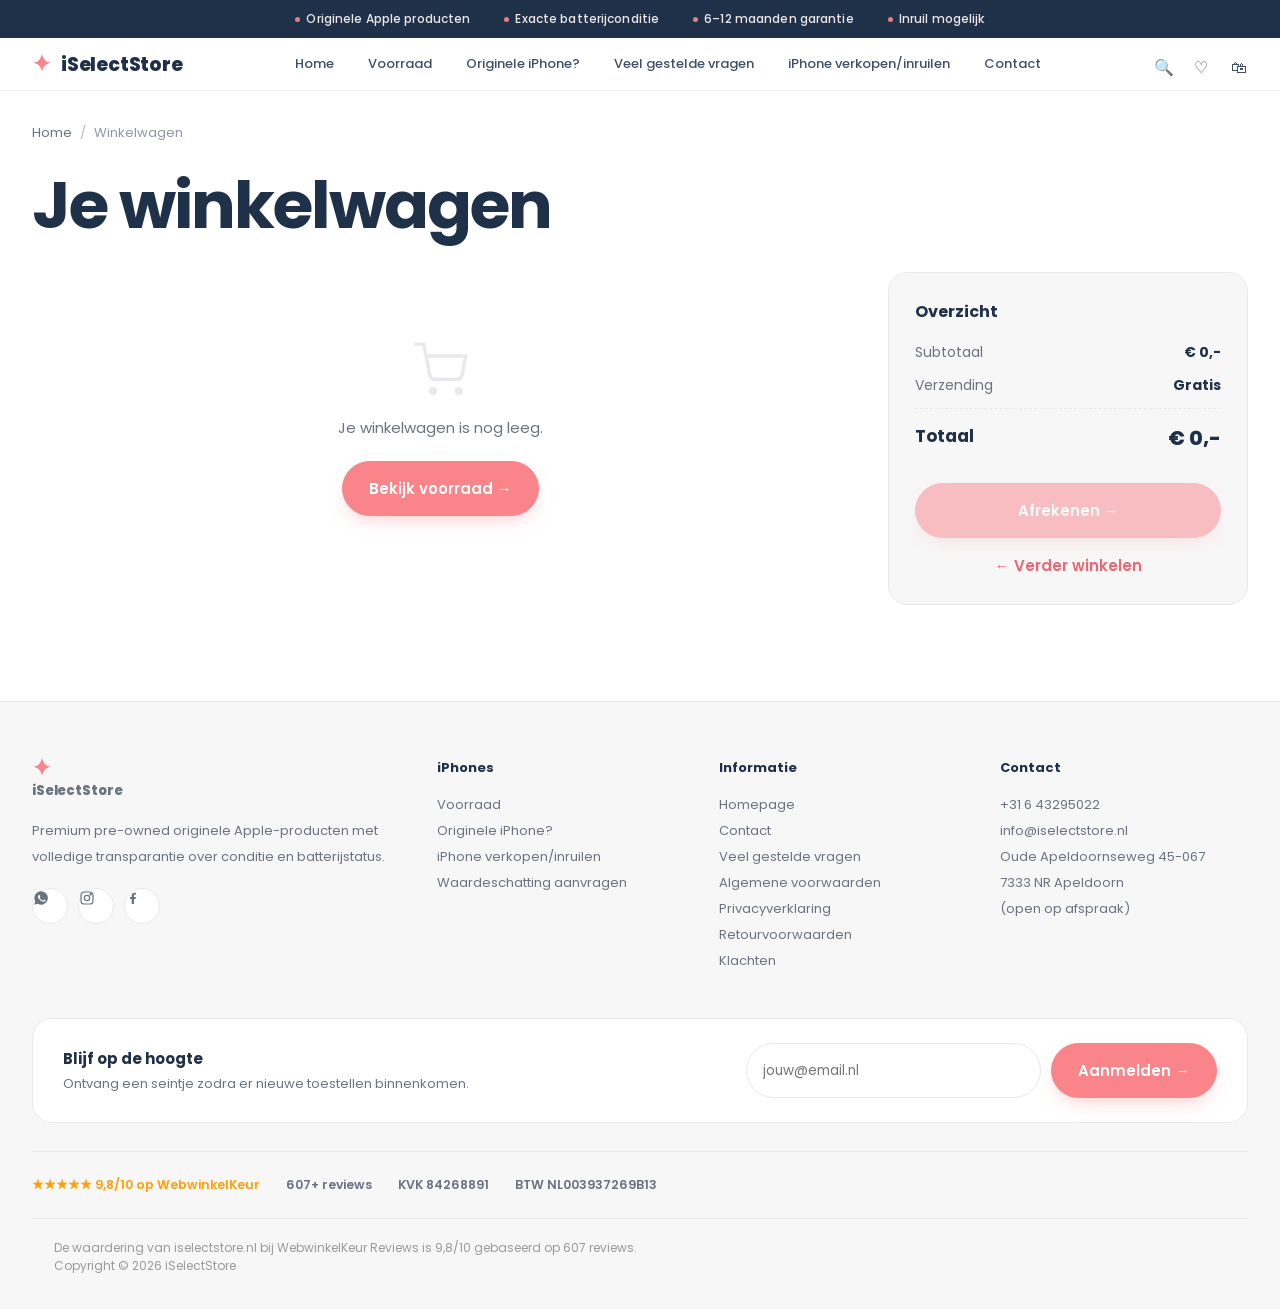
==== commit fc1ec07f: "Remove the asterisk pattern band banner above the footer on every page (looked odd on mobile)" ====
--- a/cart.html
+++ b/cart.html
@@ -48,7 +48,6 @@
 </div></section>
 </main>
 
-<div class="patternBand"></div>
 
 <footer><div class="wrap">
   <div class="footer">
--- a/styles.css
+++ b/styles.css
@@ -4,7 +4,7 @@
   --max:1260px;--ease:cubic-bezier(.22,1,.36,1);--header-h:52px
 }
 *{box-sizing:border-box;-webkit-tap-highlight-color:transparent}
-html{scroll-behavior:smooth}
+html{scroll-behavior:smooth;overflow-x:hidden;max-width:100%}
 body{margin:0;font-family:'Poppins',-apple-system,BlinkMacSystemFont,"Helvetica Neue",Arial,sans-serif;color:var(--ink);background:#fff;-webkit-font-smoothing:antialiased;text-rendering:optimizeLegibility;overflow-x:hidden}
 body.locked{overflow:hidden}
 a{text-decoration:none;color:inherit}
@@ -17,10 +17,6 @@
 
 .mark{flex:none;display:block}
 .mark path{fill:var(--coral)}
-
-.patternBand{height:56px;background-color:#eef3fb;border-top:1px solid var(--line);border-bottom:1px solid var(--line);
-  background-image:url("data:image/svg+xml,%3Csvg xmlns='http://www.w3.org/2000/svg' width='40' height='40' viewBox='0 0 24 24'%3E%3Cpath d='M12 0c.9 3.2 2 5.6 3.4 7.1C16.9 8.6 19.2 9.7 22.4 10.6c-3.2.9-5.5 2-7 3.5C13.9 15.6 12.8 18 12 21.1c-.8-3.1-1.9-5.5-3.4-7C7.1 12.6 4.8 11.5 1.6 10.6c3.2-.9 5.5-2 7-3.5C10.1 5.6 11.2 3.2 12 0z' fill='none' stroke='%23f9858b' stroke-width='1.1'/%3E%3C/svg%3E");
-  background-repeat:repeat;background-size:40px 40px}
 
 .top{background:var(--navy);color:#fdf5f4;font-size:12px;overflow:hidden;letter-spacing:.01em;position:relative}
 .topin{max-width:var(--max);margin:auto;padding:10px 18px;display:flex;gap:34px;justify-content:center;font-weight:500;white-space:nowrap;overflow-x:auto;scrollbar-width:none}
@@ -272,6 +268,7 @@
 
 /* Cart & checkout */
 .cartLayout{display:grid;grid-template-columns:1fr 360px;gap:40px;align-items:start}
+.cartLayout>*{min-width:0}
 .cartItem{display:flex;gap:16px;padding:18px 0;border-bottom:1px solid var(--line)}
 .cartItem img{width:96px;height:96px;border-radius:14px;object-fit:cover;flex:none;background:var(--soft)}
 .cartItem .info{flex:1;display:flex;flex-direction:column}
@@ -341,6 +338,7 @@
 .shopHero .breadcrumb a:hover{color:#fff}
 
 .shopLayout{display:grid;grid-template-columns:260px 1fr;gap:36px;align-items:start}
+.shopMain{min-width:0}
 .filterSidebar{border:1px solid var(--line);border-radius:20px;padding:24px;position:sticky;top:calc(var(--header-h) + 24px);background:#fff}
 .filterSidebar h4{font-size:12px;color:var(--navy);margin:0 0 14px;font-weight:700;text-transform:uppercase;letter-spacing:.07em}
 .filterGroup{margin-bottom:24px;padding-bottom:24px;border-bottom:1px solid var(--line)}
@@ -413,5 +411,4 @@
  .buyRow{flex-direction:column}.buyRow .qty{align-self:flex-start}
  .mobileBuy{display:flex}
  .pdp{padding-bottom:76px}
- .patternBand{height:44px;background-size:32px 32px}
 }
